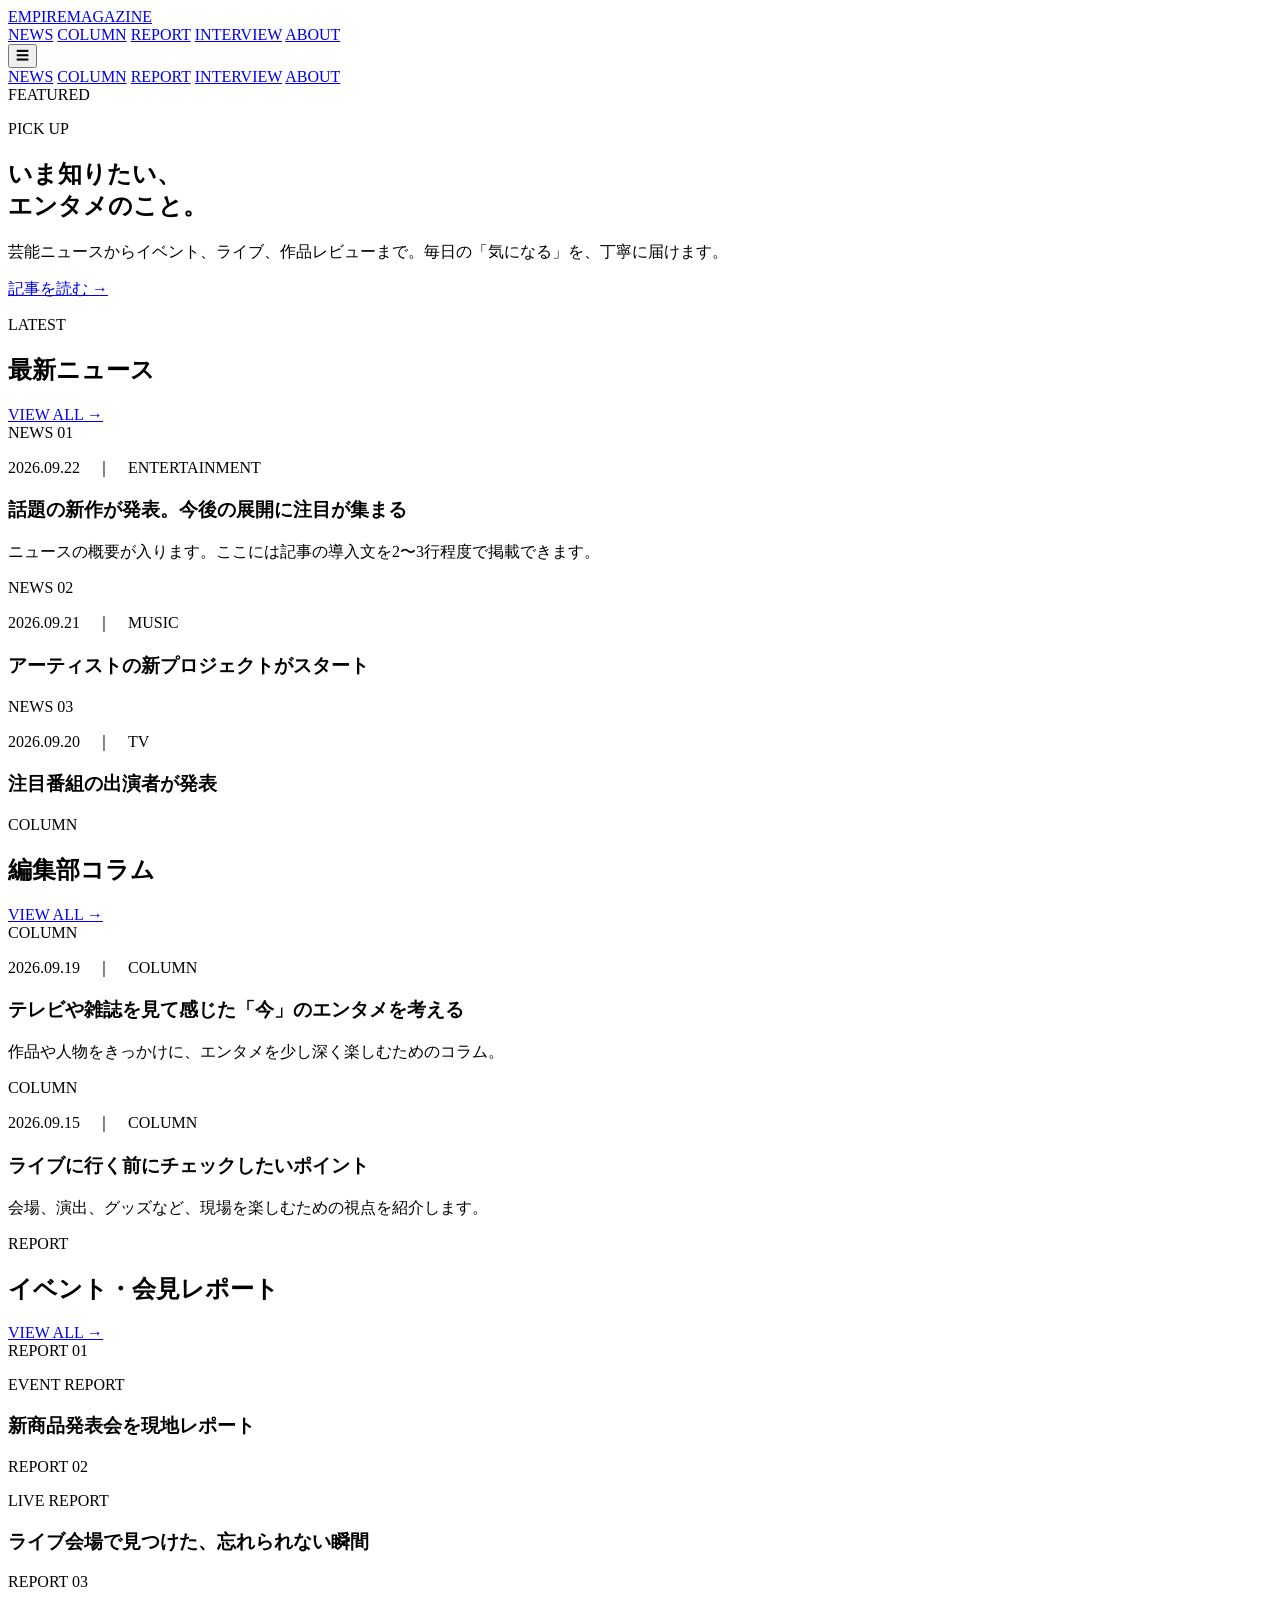
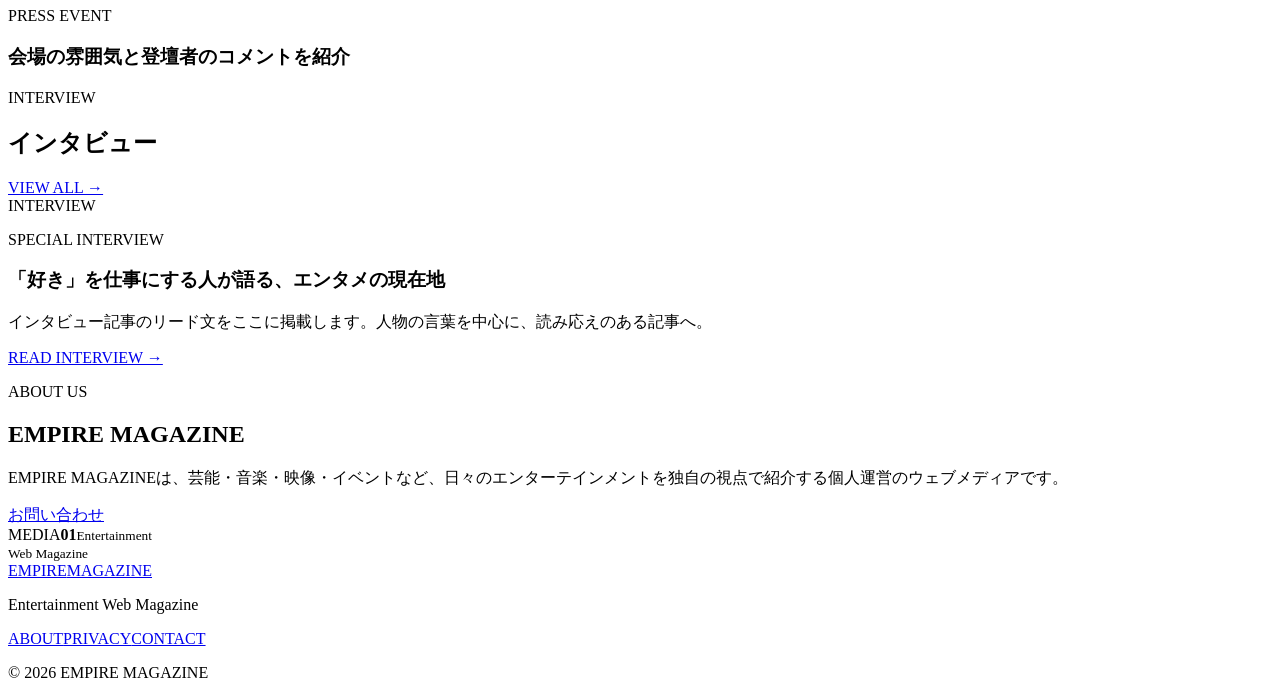
==== index.html @ e768c592 "Add files via upload" ====
<!DOCTYPE html>
<html lang="ja">
<head>
  <meta charset="UTF-8">
  <meta name="viewport" content="width=device-width, initial-scale=1.0">
  <meta name="description" content="芸能・エンタメの最新ニュース、コラム、イベントレポートを届ける個人ウェブメディア。">
  <title>EMPIRE MAGAZINE｜芸能・エンタメ情報メディア</title>
  <link rel="stylesheet" href="css/style.css">
</head>
<body>
<header class="site-header">
  <div class="header-inner">
    <a class="logo" href="#">EMPIRE<span>MAGAZINE</span></a>
    <nav class="desktop-nav">
      <a href="#news">NEWS</a>
      <a href="#column">COLUMN</a>
      <a href="#report">REPORT</a>
      <a href="#interview">INTERVIEW</a>
      <a href="#about">ABOUT</a>
    </nav>
    <button class="menu-button" aria-label="メニュー" aria-expanded="false">☰</button>
  </div>
  <div class="mobile-nav">
    <a href="#news">NEWS</a>
    <a href="#column">COLUMN</a>
    <a href="#report">REPORT</a>
    <a href="#interview">INTERVIEW</a>
    <a href="#about">ABOUT</a>
  </div>
</header>

<main>
  <section class="hero">
    <div class="hero-main">
      <div class="hero-image placeholder">FEATURED</div>
      <div class="hero-copy">
        <p class="eyebrow">PICK UP</p>
        <h1>いま知りたい、<br>エンタメのこと。</h1>
        <p>芸能ニュースからイベント、ライブ、作品レビューまで。毎日の「気になる」を、丁寧に届けます。</p>
        <a class="read-more" href="#news">記事を読む →</a>
      </div>
    </div>
  </section>

  <section class="section" id="news">
    <div class="section-heading">
      <div><p class="eyebrow">LATEST</p><h2>最新ニュース</h2></div>
      <a href="#">VIEW ALL →</a>
    </div>
    <div class="news-grid">
      <article class="card large">
        <div class="thumb placeholder">NEWS 01</div>
        <div class="card-body"><p class="meta">2026.09.22　｜　ENTERTAINMENT</p><h3>話題の新作が発表。今後の展開に注目が集まる</h3><p>ニュースの概要が入ります。ここには記事の導入文を2〜3行程度で掲載できます。</p></div>
      </article>
      <article class="card">
        <div class="thumb placeholder">NEWS 02</div>
        <div class="card-body"><p class="meta">2026.09.21　｜　MUSIC</p><h3>アーティストの新プロジェクトがスタート</h3></div>
      </article>
      <article class="card">
        <div class="thumb placeholder">NEWS 03</div>
        <div class="card-body"><p class="meta">2026.09.20　｜　TV</p><h3>注目番組の出演者が発表</h3></div>
      </article>
    </div>
  </section>

  <section class="section alt" id="column">
    <div class="section-heading">
      <div><p class="eyebrow">COLUMN</p><h2>編集部コラム</h2></div>
      <a href="#">VIEW ALL →</a>
    </div>
    <div class="article-list">
      <article><div class="list-image placeholder">COLUMN</div><div><p class="meta">2026.09.19　｜　COLUMN</p><h3>テレビや雑誌を見て感じた「今」のエンタメを考える</h3><p>作品や人物をきっかけに、エンタメを少し深く楽しむためのコラム。</p></div></article>
      <article><div class="list-image placeholder">COLUMN</div><div><p class="meta">2026.09.15　｜　COLUMN</p><h3>ライブに行く前にチェックしたいポイント</h3><p>会場、演出、グッズなど、現場を楽しむための視点を紹介します。</p></div></article>
    </div>
  </section>

  <section class="section" id="report">
    <div class="section-heading">
      <div><p class="eyebrow">REPORT</p><h2>イベント・会見レポート</h2></div>
      <a href="#">VIEW ALL →</a>
    </div>
    <div class="report-grid">
      <article class="report-card"><div class="report-image placeholder">REPORT 01</div><p class="meta">EVENT REPORT</p><h3>新商品発表会を現地レポート</h3></article>
      <article class="report-card"><div class="report-image placeholder">REPORT 02</div><p class="meta">LIVE REPORT</p><h3>ライブ会場で見つけた、忘れられない瞬間</h3></article>
      <article class="report-card"><div class="report-image placeholder">REPORT 03</div><p class="meta">PRESS EVENT</p><h3>会場の雰囲気と登壇者のコメントを紹介</h3></article>
    </div>
  </section>

  <section class="section dark" id="interview">
    <div class="section-heading">
      <div><p class="eyebrow">INTERVIEW</p><h2>インタビュー</h2></div>
      <a href="#">VIEW ALL →</a>
    </div>
    <article class="feature-interview">
      <div class="interview-image placeholder">INTERVIEW</div>
      <div><p class="meta">SPECIAL INTERVIEW</p><h3>「好き」を仕事にする人が語る、エンタメの現在地</h3><p>インタビュー記事のリード文をここに掲載します。人物の言葉を中心に、読み応えのある記事へ。</p><a class="read-more light" href="#">READ INTERVIEW →</a></div>
    </article>
  </section>

  <section class="about" id="about">
    <div>
      <p class="eyebrow">ABOUT US</p>
      <h2>EMPIRE MAGAZINE</h2>
      <p>EMPIRE MAGAZINEは、芸能・音楽・映像・イベントなど、日々のエンターテインメントを独自の視点で紹介する個人運営のウェブメディアです。</p>
      <a class="outline-button" href="mailto:hello@example.com">お問い合わせ</a>
    </div>
    <div class="about-note"><span>MEDIA</span><strong>01</strong><small>Entertainment<br>Web Magazine</small></div>
  </section>
</main>

<footer>
  <div class="footer-inner">
    <div><a class="logo footer-logo" href="#">EMPIRE<span>MAGAZINE</span></a><p>Entertainment Web Magazine</p></div>
    <div class="footer-links"><a href="#about">ABOUT</a><a href="#">PRIVACY</a><a href="#">CONTACT</a></div>
  </div>
  <p class="copyright">© 2026 EMPIRE MAGAZINE</p>
</footer>
<script src="js/main.js"></script>
</body>
</html>
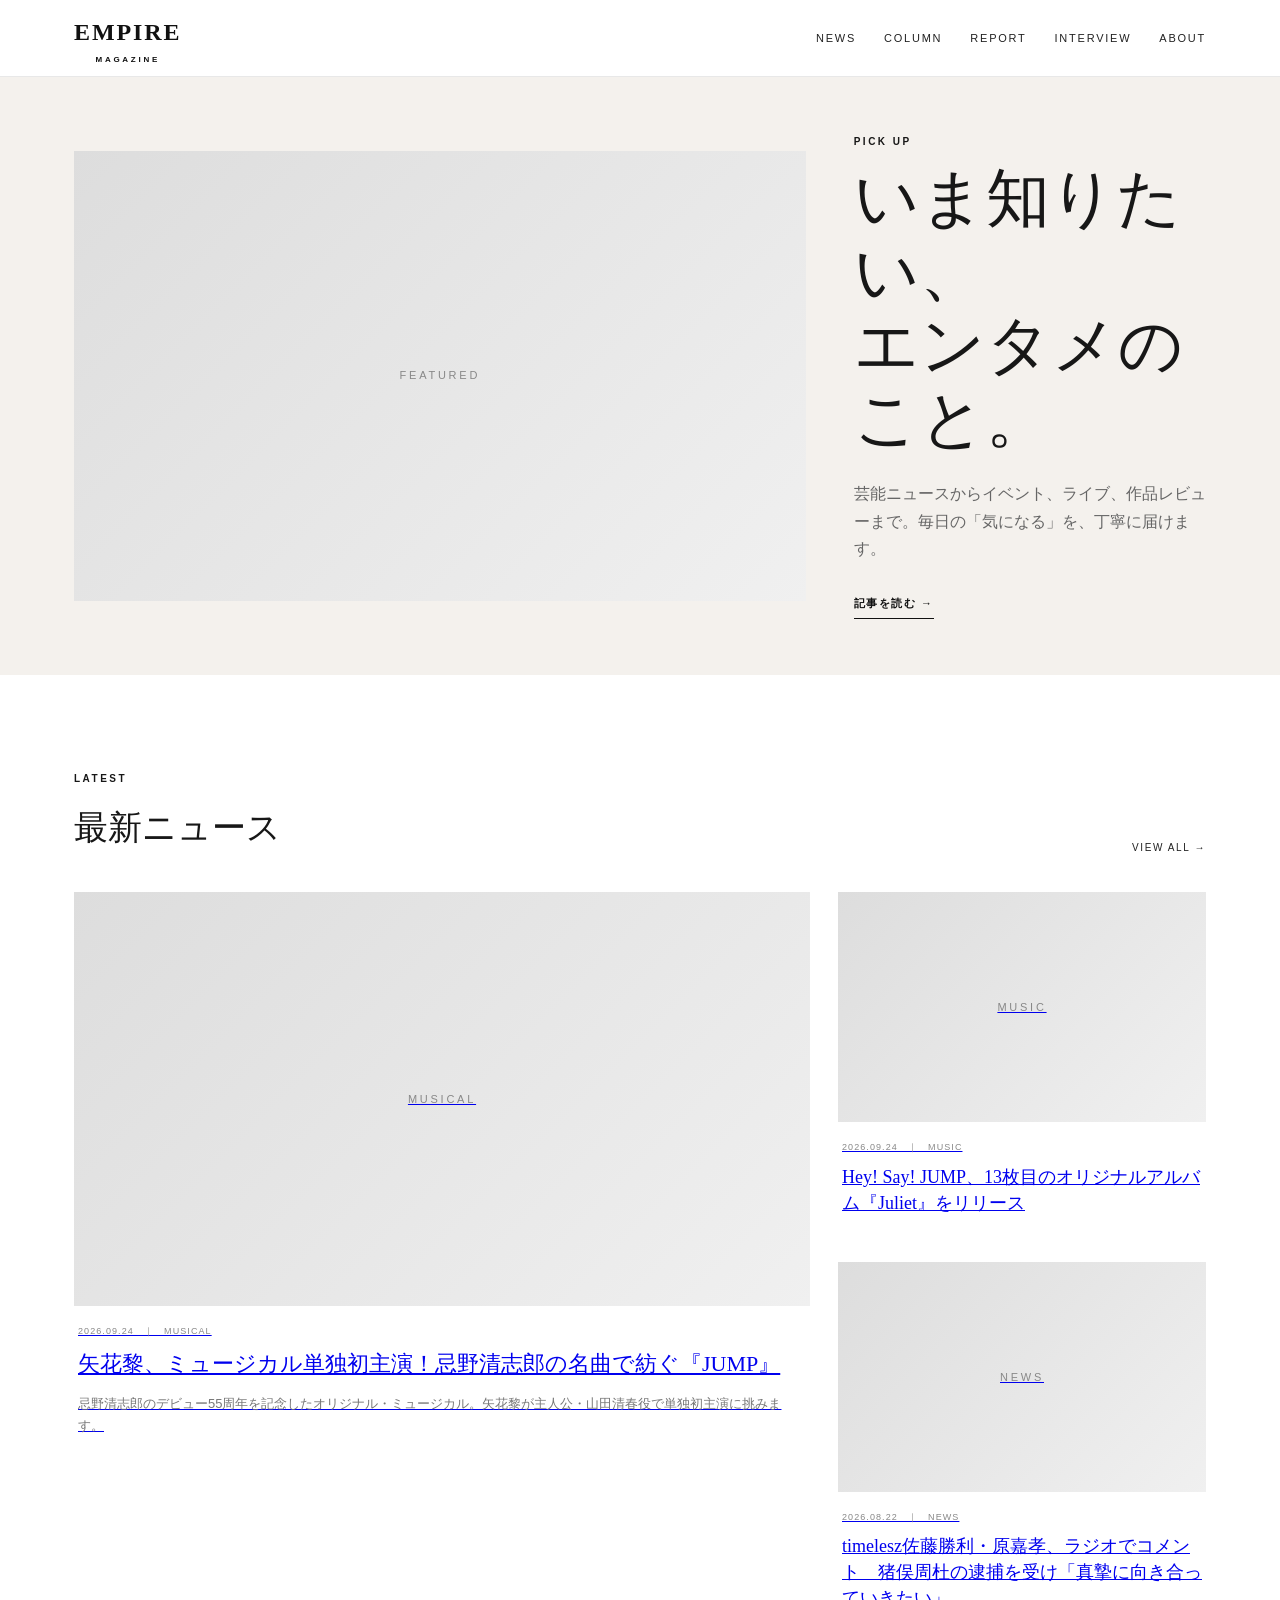
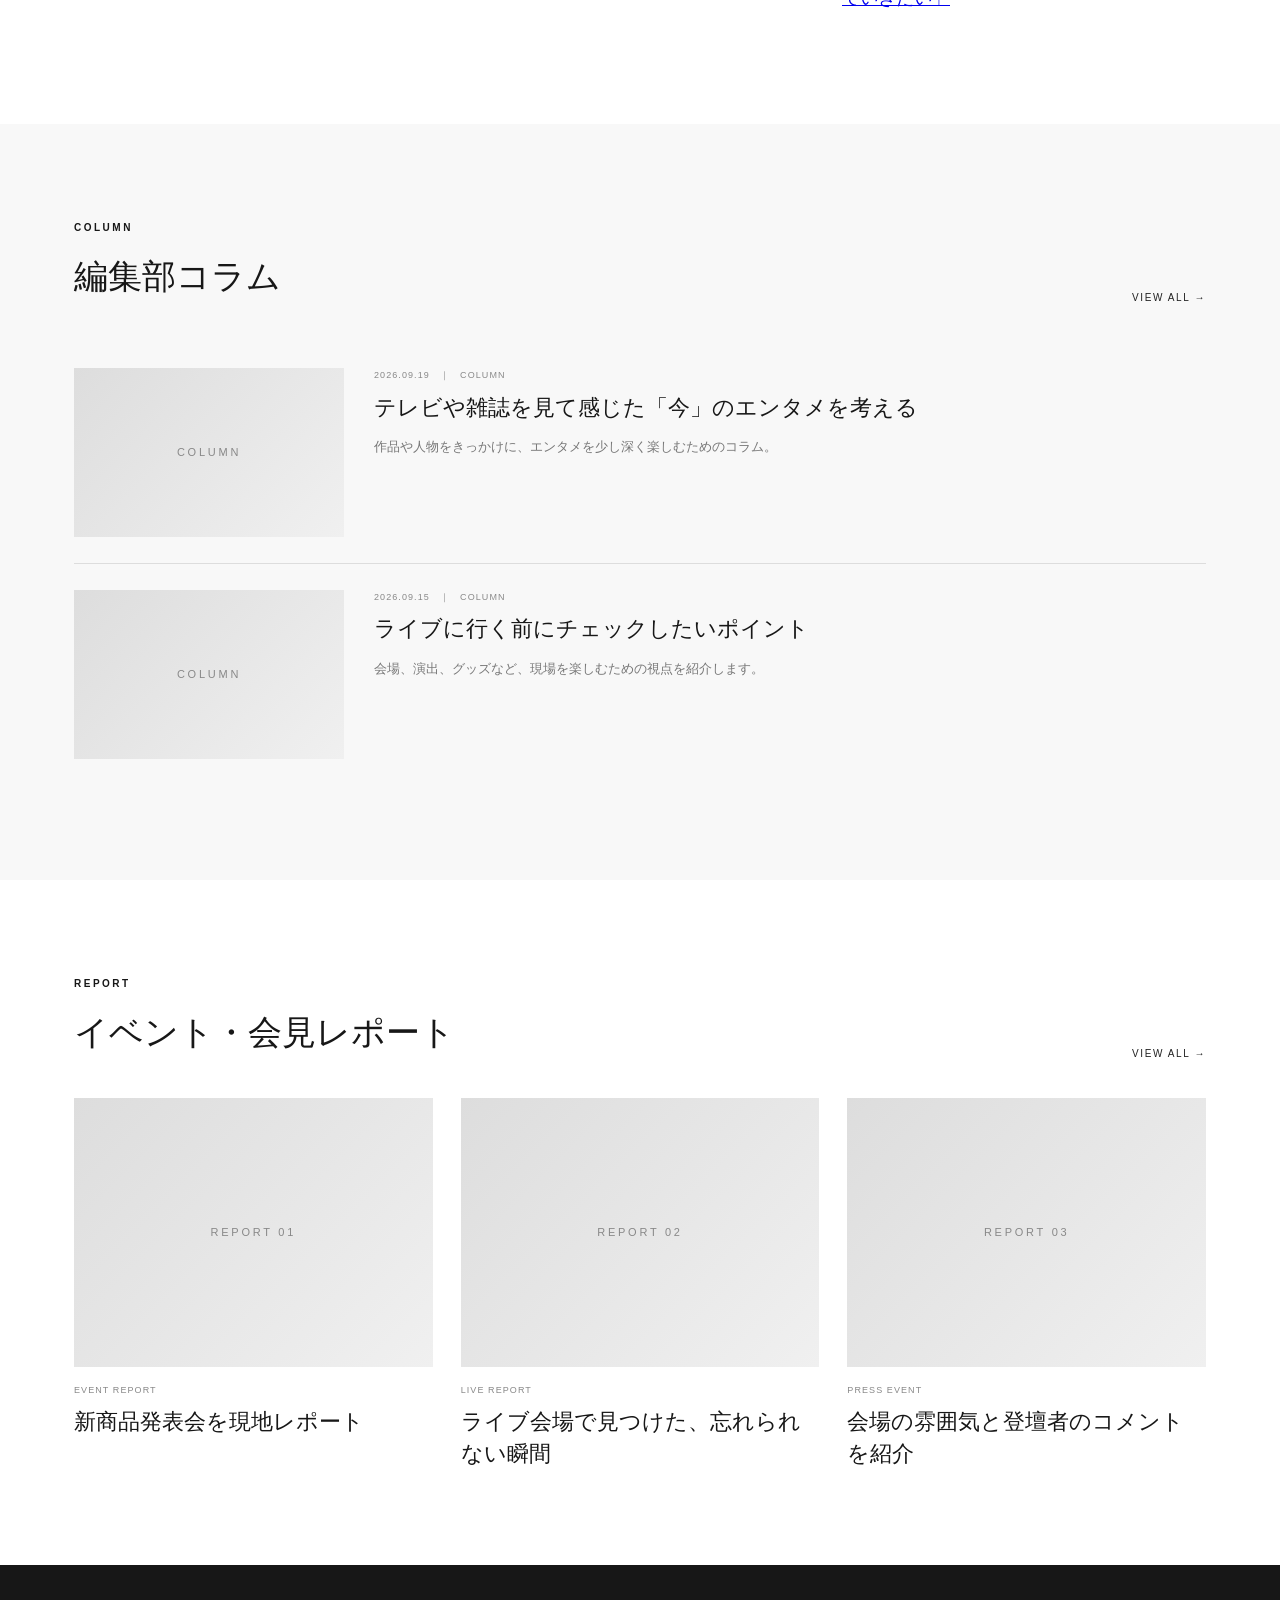
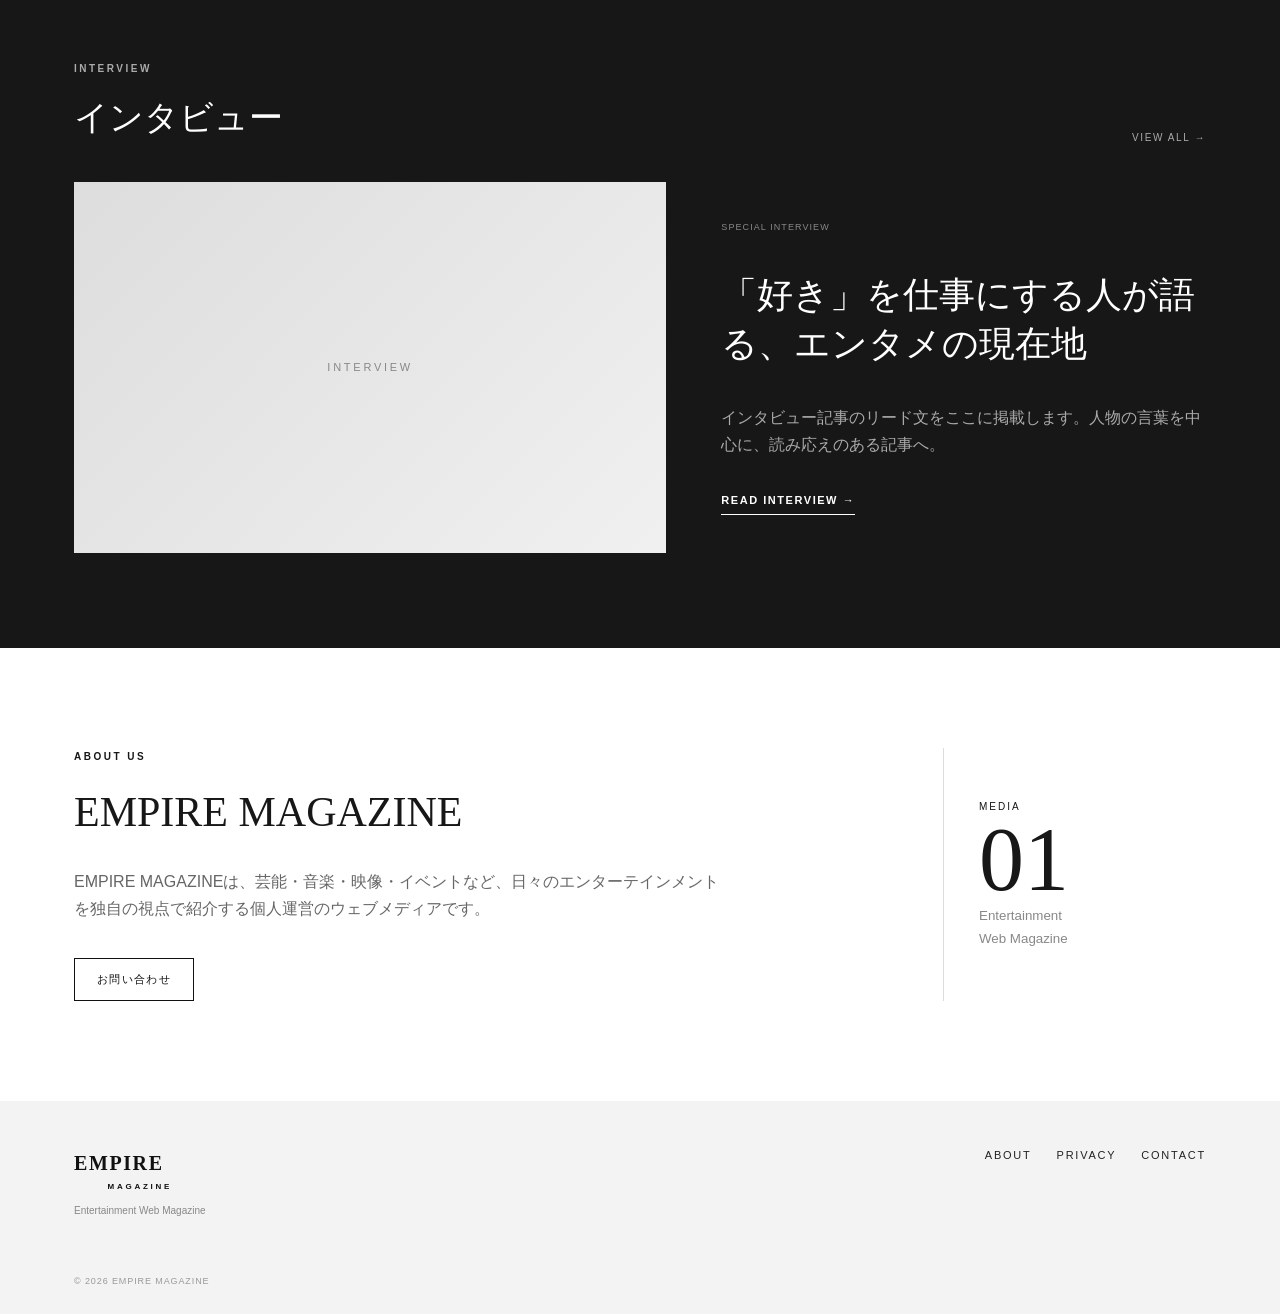
==== commit 9e641024: "Add files via upload" ====
--- a/index.html
+++ b/index.html
@@ -1,120 +1,142 @@
 <!DOCTYPE html>
 <html lang="ja">
 <head>
-  <meta charset="UTF-8">
-  <meta name="viewport" content="width=device-width, initial-scale=1.0">
-  <meta name="description" content="芸能・エンタメの最新ニュース、コラム、イベントレポートを届ける個人ウェブメディア。">
-  <title>EMPIRE MAGAZINE｜芸能・エンタメ情報メディア</title>
-  <link rel="stylesheet" href="css/style.css">
+<meta charset="UTF-8">
+<meta name="viewport" content="width=device-width, initial-scale=1.0">
+<meta name="description" content="芸能・エンタメの最新ニュース、コラム、イベントレポートを届ける個人ウェブメディア。">
+<title>EMPIRE MAGAZINE｜芸能・エンタメ情報メディア</title>
+<link rel="stylesheet" href="css/style.css">
 </head>
 <body>
 <header class="site-header">
-  <div class="header-inner">
-    <a class="logo" href="#">EMPIRE<span>MAGAZINE</span></a>
-    <nav class="desktop-nav">
-      <a href="#news">NEWS</a>
-      <a href="#column">COLUMN</a>
-      <a href="#report">REPORT</a>
-      <a href="#interview">INTERVIEW</a>
-      <a href="#about">ABOUT</a>
-    </nav>
-    <button class="menu-button" aria-label="メニュー" aria-expanded="false">☰</button>
-  </div>
-  <div class="mobile-nav">
-    <a href="#news">NEWS</a>
-    <a href="#column">COLUMN</a>
-    <a href="#report">REPORT</a>
-    <a href="#interview">INTERVIEW</a>
-    <a href="#about">ABOUT</a>
-  </div>
+<div class="header-inner">
+<a class="logo" href="#">EMPIRE<span>MAGAZINE</span></a>
+<nav class="desktop-nav">
+<a href="#news">NEWS</a>
+<a href="#column">COLUMN</a>
+<a href="#report">REPORT</a>
+<a href="#interview">INTERVIEW</a>
+<a href="#about">ABOUT</a>
+</nav>
+<button class="menu-button" aria-label="メニュー" aria-expanded="false">☰</button>
+</div>
+<div class="mobile-nav">
+<a href="#news">NEWS</a>
+<a href="#column">COLUMN</a>
+<a href="#report">REPORT</a>
+<a href="#interview">INTERVIEW</a>
+<a href="#about">ABOUT</a>
+</div>
 </header>
 
 <main>
-  <section class="hero">
-    <div class="hero-main">
-      <div class="hero-image placeholder">FEATURED</div>
-      <div class="hero-copy">
-        <p class="eyebrow">PICK UP</p>
-        <h1>いま知りたい、<br>エンタメのこと。</h1>
-        <p>芸能ニュースからイベント、ライブ、作品レビューまで。毎日の「気になる」を、丁寧に届けます。</p>
-        <a class="read-more" href="#news">記事を読む →</a>
-      </div>
-    </div>
-  </section>
+<section class="hero">
+<div class="hero-main">
+<div class="hero-image placeholder">FEATURED</div>
+<div class="hero-copy">
+<p class="eyebrow">PICK UP</p>
+<h1>いま知りたい、<br>エンタメのこと。</h1>
+<p>芸能ニュースからイベント、ライブ、作品レビューまで。毎日の「気になる」を、丁寧に届けます。</p>
+<a class="read-more" href="#news">記事を読む →</a>
+</div>
+</div>
+</section>
 
-  <section class="section" id="news">
-    <div class="section-heading">
-      <div><p class="eyebrow">LATEST</p><h2>最新ニュース</h2></div>
-      <a href="#">VIEW ALL →</a>
-    </div>
-    <div class="news-grid">
-      <article class="card large">
-        <div class="thumb placeholder">NEWS 01</div>
-        <div class="card-body"><p class="meta">2026.09.22　｜　ENTERTAINMENT</p><h3>話題の新作が発表。今後の展開に注目が集まる</h3><p>ニュースの概要が入ります。ここには記事の導入文を2〜3行程度で掲載できます。</p></div>
-      </article>
-      <article class="card">
-        <div class="thumb placeholder">NEWS 02</div>
-        <div class="card-body"><p class="meta">2026.09.21　｜　MUSIC</p><h3>アーティストの新プロジェクトがスタート</h3></div>
-      </article>
-      <article class="card">
-        <div class="thumb placeholder">NEWS 03</div>
-        <div class="card-body"><p class="meta">2026.09.20　｜　TV</p><h3>注目番組の出演者が発表</h3></div>
-      </article>
-    </div>
-  </section>
+<section class="section" id="news">
+<div class="section-heading">
+<div><p class="eyebrow">LATEST</p><h2>最新ニュース</h2></div>
+<a href="#news">VIEW ALL →</a>
+</div>
 
-  <section class="section alt" id="column">
-    <div class="section-heading">
-      <div><p class="eyebrow">COLUMN</p><h2>編集部コラム</h2></div>
-      <a href="#">VIEW ALL →</a>
-    </div>
-    <div class="article-list">
-      <article><div class="list-image placeholder">COLUMN</div><div><p class="meta">2026.09.19　｜　COLUMN</p><h3>テレビや雑誌を見て感じた「今」のエンタメを考える</h3><p>作品や人物をきっかけに、エンタメを少し深く楽しむためのコラム。</p></div></article>
-      <article><div class="list-image placeholder">COLUMN</div><div><p class="meta">2026.09.15　｜　COLUMN</p><h3>ライブに行く前にチェックしたいポイント</h3><p>会場、演出、グッズなど、現場を楽しむための視点を紹介します。</p></div></article>
-    </div>
-  </section>
+<div class="news-grid">
 
-  <section class="section" id="report">
-    <div class="section-heading">
-      <div><p class="eyebrow">REPORT</p><h2>イベント・会見レポート</h2></div>
-      <a href="#">VIEW ALL →</a>
-    </div>
-    <div class="report-grid">
-      <article class="report-card"><div class="report-image placeholder">REPORT 01</div><p class="meta">EVENT REPORT</p><h3>新商品発表会を現地レポート</h3></article>
-      <article class="report-card"><div class="report-image placeholder">REPORT 02</div><p class="meta">LIVE REPORT</p><h3>ライブ会場で見つけた、忘れられない瞬間</h3></article>
-      <article class="report-card"><div class="report-image placeholder">REPORT 03</div><p class="meta">PRESS EVENT</p><h3>会場の雰囲気と登壇者のコメントを紹介</h3></article>
-    </div>
-  </section>
+<article class="card large">
+<a href="articles/2026-09-24-musical-jump-yabana-rei.html">
+<div class="thumb placeholder">MUSICAL</div>
+<div class="card-body">
+<p class="meta">2026.09.24　｜　MUSICAL</p>
+<h3>矢花黎、ミュージカル単独初主演！忌野清志郎の名曲で紡ぐ『JUMP』</h3>
+<p>忌野清志郎のデビュー55周年を記念したオリジナル・ミュージカル。矢花黎が主人公・山田清春役で単独初主演に挑みます。</p>
+</div>
+</a>
+</article>
 
-  <section class="section dark" id="interview">
-    <div class="section-heading">
-      <div><p class="eyebrow">INTERVIEW</p><h2>インタビュー</h2></div>
-      <a href="#">VIEW ALL →</a>
-    </div>
-    <article class="feature-interview">
-      <div class="interview-image placeholder">INTERVIEW</div>
-      <div><p class="meta">SPECIAL INTERVIEW</p><h3>「好き」を仕事にする人が語る、エンタメの現在地</h3><p>インタビュー記事のリード文をここに掲載します。人物の言葉を中心に、読み応えのある記事へ。</p><a class="read-more light" href="#">READ INTERVIEW →</a></div>
-    </article>
-  </section>
+<article class="card">
+<a href="articles/2026-09-24-heysayjump-juliet.html">
+<div class="thumb placeholder">MUSIC</div>
+<div class="card-body">
+<p class="meta">2026.09.24　｜　MUSIC</p>
+<h3>Hey! Say! JUMP、13枚目のオリジナルアルバム『Juliet』をリリース</h3>
+</div>
+</a>
+</article>
 
-  <section class="about" id="about">
-    <div>
-      <p class="eyebrow">ABOUT US</p>
-      <h2>EMPIRE MAGAZINE</h2>
-      <p>EMPIRE MAGAZINEは、芸能・音楽・映像・イベントなど、日々のエンターテインメントを独自の視点で紹介する個人運営のウェブメディアです。</p>
-      <a class="outline-button" href="mailto:hello@example.com">お問い合わせ</a>
-    </div>
-    <div class="about-note"><span>MEDIA</span><strong>01</strong><small>Entertainment<br>Web Magazine</small></div>
-  </section>
+<article class="card">
+<a href="articles/2026-08-22-timelesz-radio-comment.html">
+<div class="thumb placeholder">NEWS</div>
+<div class="card-body">
+<p class="meta">2026.08.22　｜　NEWS</p>
+<h3>timelesz佐藤勝利・原嘉孝、ラジオでコメント　猪俣周杜の逮捕を受け「真摯に向き合っていきたい」</h3>
+</div>
+</a>
+</article>
+
+</div>
+</section>
+
+<section class="section alt" id="column">
+<div class="section-heading">
+<div><p class="eyebrow">COLUMN</p><h2>編集部コラム</h2></div>
+<a href="#">VIEW ALL →</a>
+</div>
+<div class="article-list">
+<article><div class="list-image placeholder">COLUMN</div><div><p class="meta">2026.09.19　｜　COLUMN</p><h3>テレビや雑誌を見て感じた「今」のエンタメを考える</h3><p>作品や人物をきっかけに、エンタメを少し深く楽しむためのコラム。</p></div></article>
+<article><div class="list-image placeholder">COLUMN</div><div><p class="meta">2026.09.15　｜　COLUMN</p><h3>ライブに行く前にチェックしたいポイント</h3><p>会場、演出、グッズなど、現場を楽しむための視点を紹介します。</p></div></article>
+</div>
+</section>
+
+<section class="section" id="report">
+<div class="section-heading">
+<div><p class="eyebrow">REPORT</p><h2>イベント・会見レポート</h2></div>
+<a href="#">VIEW ALL →</a>
+</div>
+<div class="report-grid">
+<article class="report-card"><div class="report-image placeholder">REPORT 01</div><p class="meta">EVENT REPORT</p><h3>新商品発表会を現地レポート</h3></article>
+<article class="report-card"><div class="report-image placeholder">REPORT 02</div><p class="meta">LIVE REPORT</p><h3>ライブ会場で見つけた、忘れられない瞬間</h3></article>
+<article class="report-card"><div class="report-image placeholder">REPORT 03</div><p class="meta">PRESS EVENT</p><h3>会場の雰囲気と登壇者のコメントを紹介</h3></article>
+</div>
+</section>
+
+<section class="section dark" id="interview">
+<div class="section-heading">
+<div><p class="eyebrow">INTERVIEW</p><h2>インタビュー</h2></div>
+<a href="#">VIEW ALL →</a>
+</div>
+<article class="feature-interview">
+<div class="interview-image placeholder">INTERVIEW</div>
+<div><p class="meta">SPECIAL INTERVIEW</p><h3>「好き」を仕事にする人が語る、エンタメの現在地</h3><p>インタビュー記事のリード文をここに掲載します。人物の言葉を中心に、読み応えのある記事へ。</p><a class="read-more light" href="#">READ INTERVIEW →</a></div>
+</article>
+</section>
+
+<section class="about" id="about">
+<div>
+<p class="eyebrow">ABOUT US</p>
+<h2>EMPIRE MAGAZINE</h2>
+<p>EMPIRE MAGAZINEは、芸能・音楽・映像・イベントなど、日々のエンターテインメントを独自の視点で紹介する個人運営のウェブメディアです。</p>
+<a class="outline-button" href="mailto:hello@example.com">お問い合わせ</a>
+</div>
+<div class="about-note"><span>MEDIA</span><strong>01</strong><small>Entertainment<br>Web Magazine</small></div>
+</section>
 </main>
 
 <footer>
-  <div class="footer-inner">
-    <div><a class="logo footer-logo" href="#">EMPIRE<span>MAGAZINE</span></a><p>Entertainment Web Magazine</p></div>
-    <div class="footer-links"><a href="#about">ABOUT</a><a href="#">PRIVACY</a><a href="#">CONTACT</a></div>
-  </div>
-  <p class="copyright">© 2026 EMPIRE MAGAZINE</p>
+<div class="footer-inner">
+<div><a class="logo footer-logo" href="#">EMPIRE<span>MAGAZINE</span></a><p>Entertainment Web Magazine</p></div>
+<div class="footer-links"><a href="#about">ABOUT</a><a href="#">PRIVACY</a><a href="#">CONTACT</a></div>
+</div>
+<p class="copyright">© 2026 EMPIRE MAGAZINE</p>
 </footer>
+
 <script src="js/main.js"></script>
 </body>
 </html>
--- a/css/style.css
+++ b/css/style.css
@@ -0,0 +1 @@
+*{box-sizing:border-box}html{scroll-behavior:smooth}body{margin:0;color:#171717;background:#fff;font-family:-apple-system,BlinkMacSystemFont,"Hiragino Kaku Gothic ProN","Yu Gothic",Meiryo,sans-serif;line-height:1.7}.site-header{position:sticky;top:0;z-index:20;background:rgba(255,255,255,.96);border-bottom:1px solid #e8e8e8}.header-inner{max-width:1180px;height:76px;margin:auto;padding:0 24px;display:flex;align-items:center;justify-content:space-between}.logo{color:#111;text-decoration:none;font-family:Georgia,serif;font-size:24px;letter-spacing:.08em;font-weight:700}.logo span{display:block;font:600 8px/1.2 Arial,sans-serif;letter-spacing:.34em;text-align:center;margin-top:2px}.desktop-nav{display:flex;gap:28px}.desktop-nav a,.footer-links a{font-size:11px;letter-spacing:.16em;color:#222;text-decoration:none}.menu-button{display:none;border:0;background:none;font-size:24px}.mobile-nav{display:none;padding:10px 24px 20px;border-top:1px solid #eee}.mobile-nav a{display:block;padding:9px 0;color:#111;text-decoration:none}.hero{background:#f4f1ed}.hero-main{max-width:1180px;margin:auto;min-height:570px;padding:56px 24px;display:grid;grid-template-columns:1.35fr .65fr;gap:48px;align-items:center}.hero-image{min-height:450px}.placeholder{background:linear-gradient(135deg,#ddd,#f0f0f0);display:grid;place-items:center;color:#888;font-size:11px;letter-spacing:.25em}.hero-copy{max-width:430px}.eyebrow{font-size:10px;letter-spacing:.25em;font-weight:700;margin:0 0 12px}.hero h1{font-family:Georgia,"Yu Mincho",serif;font-size:clamp(42px,5vw,70px);line-height:1.15;font-weight:500;margin:0 0 24px}.hero-copy>p:not(.eyebrow){color:#666}.read-more{display:inline-block;margin-top:16px;color:#111;text-decoration:none;font-size:11px;font-weight:700;letter-spacing:.14em;border-bottom:1px solid #111;padding-bottom:5px}.section{max-width:1180px;margin:auto;padding:95px 24px}.section.alt{max-width:none;background:#f8f8f8;padding-left:max(24px,calc((100% - 1132px)/2));padding-right:max(24px,calc((100% - 1132px)/2))}.section-heading{display:flex;justify-content:space-between;align-items:end;margin-bottom:36px}.section-heading h2{font-family:Georgia,"Yu Mincho",serif;font-size:34px;font-weight:500;margin:0}.section-heading>a{font-size:10px;color:#222;text-decoration:none;letter-spacing:.16em}.news-grid{display:grid;grid-template-columns:2fr 1fr;gap:28px}.card{background:#fff}.card.large{grid-row:span 2}.thumb{aspect-ratio:16/10}.large .thumb{aspect-ratio:16/9}.card-body{padding:18px 4px}.meta{font-size:9px;letter-spacing:.12em;color:#888;margin:0 0 8px}.card h3,.report-card h3,.article-list h3{font-family:Georgia,"Yu Mincho",serif;font-weight:500;line-height:1.45;margin:0;font-size:22px}.card:not(.large) h3{font-size:18px}.card p:last-child,.article-list p:last-child{font-size:13px;color:#777;margin-bottom:0}.article-list{display:grid;gap:1px;background:#ddd}.article-list article{background:#f8f8f8;padding:26px 0;display:grid;grid-template-columns:270px 1fr;gap:30px}.list-image{aspect-ratio:16/10}.report-grid{display:grid;grid-template-columns:repeat(3,1fr);gap:28px}.report-image{aspect-ratio:4/3;margin-bottom:16px}.dark{max-width:none;background:#171717;color:#fff;padding-left:max(24px,calc((100% - 1132px)/2));padding-right:max(24px,calc((100% - 1132px)/2))}.dark .section-heading a,.dark .eyebrow{color:#aaa}.feature-interview{display:grid;grid-template-columns:1.1fr .9fr;gap:55px;align-items:center}.interview-image{aspect-ratio:16/10}.feature-interview h3{font-family:Georgia,"Yu Mincho",serif;font-size:36px;line-height:1.35;font-weight:500}.feature-interview p:not(.meta){color:#aaa}.light{color:#fff;border-color:#fff}.about{max-width:1180px;margin:auto;padding:100px 24px;display:grid;grid-template-columns:1.5fr .5fr;gap:80px}.about h2{font-family:Georgia,serif;font-size:42px;font-weight:500;margin:0 0 20px}.about>div:first-child>p:not(.eyebrow){max-width:650px;color:#666}.outline-button{display:inline-block;margin-top:20px;border:1px solid #111;padding:11px 22px;color:#111;text-decoration:none;font-size:11px;letter-spacing:.12em}.about-note{border-left:1px solid #ddd;padding-left:35px;display:flex;flex-direction:column;justify-content:center}.about-note span{font-size:10px;letter-spacing:.2em}.about-note strong{font:normal 90px Georgia,serif;line-height:1}.about-note small{color:#888}footer{background:#f3f3f3;padding:45px 24px 25px}.footer-inner{max-width:1132px;margin:auto;display:flex;justify-content:space-between;align-items:start}.footer-logo{font-size:20px}.footer-inner p{font-size:10px;color:#888}.footer-links{display:flex;gap:25px}.copyright{max-width:1132px;margin:45px auto 0;color:#999;font-size:9px;letter-spacing:.1em}@media(max-width:760px){.header-inner{height:64px}.desktop-nav{display:none}.menu-button{display:block}.mobile-nav.open{display:block}.hero-main{display:flex;flex-direction:column;padding:28px 18px 55px;gap:30px}.hero-image{width:100%;min-height:270px}.hero-copy{width:100%}.hero h1{font-size:42px}.section,.section.alt,.dark{padding:65px 18px}.section-heading h2{font-size:28px}.news-grid{display:block}.card{margin-bottom:25px}.article-list article{grid-template-columns:120px 1fr;gap:16px}.article-list h3{font-size:17px}.article-list p:last-child{display:none}.report-grid{grid-template-columns:1fr;gap:35px}.feature-interview{display:block}.feature-interview h3{font-size:28px}.about{display:block;padding:70px 18px}.about h2{font-size:32px}.about-note{margin-top:55px}.footer-inner{display:block}.footer-links{margin-top:25px;flex-wrap:wrap}}
